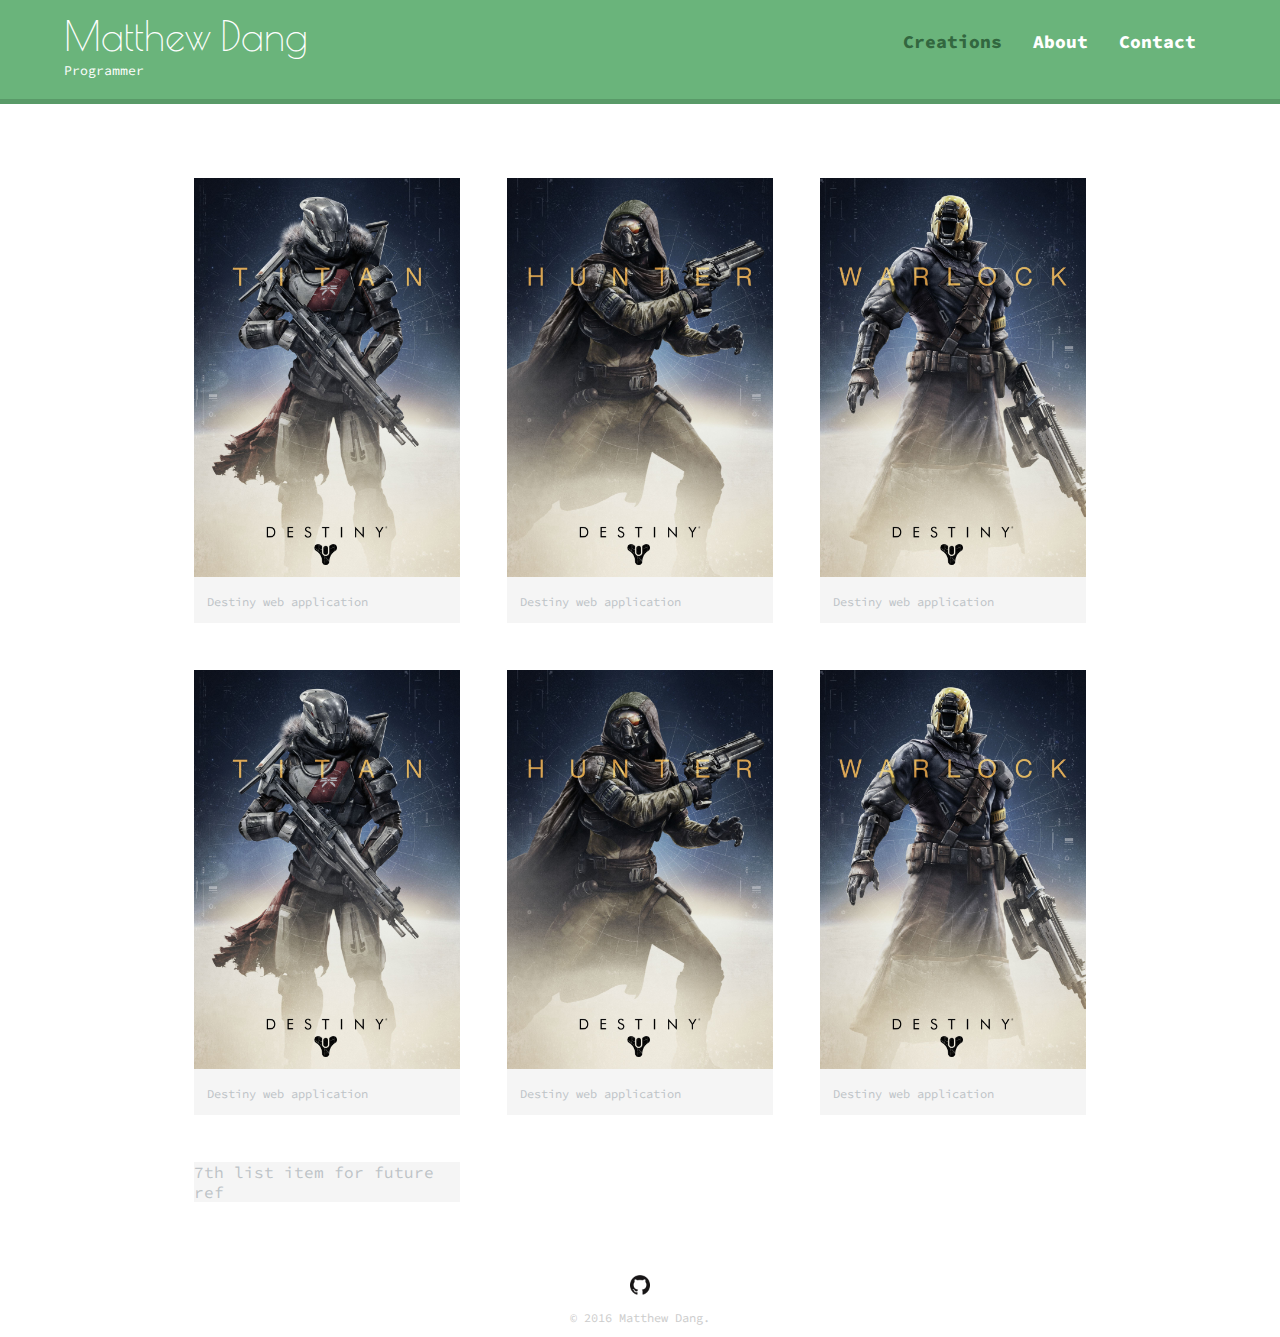
==== index.html @ dfb284ea "Website Pictures" ====
<!DOCTYPE html>
<html>
	<head>
		<meta charset="utf-8">
		<title>Matthew Dang | Programmer</title>
		<link rel="stylesheet" type="text/css" href="css/normalize.css">
		<link href="https://fonts.googleapis.com/css?family=Poiret+One%7cSource+Code+Pro" rel="stylesheet">
		<link rel="stylesheet" type="text/css" href="css/main.css">
		<link rel="stylesheet" type="text/css" href="css/responsive.css">
		<meta name="viewport" content="width=device-width, initial-scale=1.0">
	</head>
	<body>
		<header>
		<a href="index.html" id="logo">
			<h1>Matthew Dang</h1>
			<h2>Programmer</h2>
		</a>
		<nav>
			<ul>
				<li><a href="index.html" class="selected">Creations</a></li>
				<li><a href="about.html">About</a></li>
				<li><a href="contact.html">Contact</a></li>
			</ul>
		</nav>
		</header>
		<div id="wrapper">
			<section>
				<ul id="creations">
					<li>
						<a href="img/titan.jpg">
							<img src="img/titan.jpg" alt="">
							<p>Destiny web application</p>
						</a>
					</li>
					<li>
						<a href="img/hunter.jpg">
							<img src="img/hunter.jpg" alt="">
							<p>Destiny web application</p>
						</a>
					</li>
					<li>
						<a href="img/warlock.jpg">
							<img src="img/warlock.jpg" alt="">
							<p>Destiny web application</p>
						</a>
					</li>
					<li>
						<a href="img/titan.jpg">
							<img src="img/titan.jpg" alt="">
							<p>Destiny web application</p>
						</a>
					</li>
					<li>
						<a href="img/hunter.jpg">
							<img src="img/hunter.jpg" alt="">
							<p>Destiny web application</p>
						</a>
					</li>
					<li>
						<a href="img/warlock.jpg">
							<img src="img/warlock.jpg" alt="">
							<p>Destiny web application</p>
						</a>
					</li>
					<li>7th list item for future ref</li>
				</ul>
			</section>
			<footer>
				<a href="https://github.com/ItsDang"><img src="img/GitHubMark120.png" alt="GitHub Logo" class="social-icon"></a>
				<p>&copy; 2016 Matthew Dang.</p>
			</footer>
		</div>
	</body>
</html>
---- css/main.css ----
/**********************************
GENERAL
***********************************/

body {
	font-family: 'Source Code Pro', monospace;
}

#wrapper {
  max-width: 940px;
  margin: 0 auto;
  padding: 0 5%;
}

a {
  text-decoration: none;
}

img {
	max-width: 100%;
}

/**********************************
HEADING
***********************************/

header {
	float: left;
	margin: 0 0 30px 0;
	padding: 5px 0 0 0;
	width: 100%;
}

#logo {
  text-align: center;
  margin: 0;
}


h1 {
	font-family: 'Poiret One', cursive, sans-serif;
	margin: 15px 0;
	font-size: 1.75em;
	font-weight: normal;
	line-height: 0.8em;
}

h2 {
	font-family: 'Source Code Pro', monospace;
	font-size: .75em;
	margin: -5px 0 0;
	font-weight: normal;
	
}

h3 {
	margin: 0 0 1em 0;
}


/**********************************
NAVIGATION
***********************************/

nav {
	text-align: center;
	padding: 10px 0;
	margin: 20px 0 0;
}

nav ul {
	list-style: none;
	margin: 0 10px;
	padding: 0;
}

nav li {
	display: inline-block;
}

nav a {
	font-weight: 800;
	padding: 15px 10px;
}

/**********************************
FOOTER
***********************************/

footer {
	font-size: 0.75em;
	text-align: center;
	clear: both;
	padding-top: 50px;
	color: #ccc;
}

.social-icon {
	width: 20px;
	height: 20px;
	margin: 0 5px;
}

/**********************************
PAGE: CREATIONS;
***********************************/

#creations {
	margin: 0;
	padding: 0;
	list-style: none;
}

#creations li {
	float: left;
	width: 95%;
	margin: 2.5%;
	background-color: #f5f5f5;
	color: #bdc3c7;
}

#creations li a p {
	margin: 0;
	padding: 5%;
	font-size: 0.75em;
	color: #bdc3c7;
}

/**********************************
PAGE: ABOUT;
***********************************/

.profile-photo {
	display: block;
	max-width: 150px;
	margin: 0 auto 30px;
	border-radius: 100%;
}

/**********************************
PAGE: CONTACT;
***********************************/

.contact-info {
	list-style: none;
	padding: 0;
	margin: 0;
	font-size: 0.9em;

}

.contact-info a {
	display: block;
	min-height: 20px;
	background-repeat: no-repeat;
	background-size: 20px 20px;
	padding: 0 0 0 30px;
	margin: 0 0 10px 0;
}

.contact-info li.phone a {
	background-image: url('../img/phone.png');
}

.contact-info li.email a {
	background-image: url('../img/mail.png');
}

.contact-info li.twitter a {
	background-image: url('../img/twitter.png');
}

/**********************************
COLORS
***********************************/

/* site body */
body {
  background-color: #fff;
  color: #999;
}

/* green header */
header {
  background: #6ab47b;
  border-color: #599a68;
}

/* nav background on mobile */
nav {
  background: #599a68;
}

/* logo text */
h1, h2 {
  color: #fff;
}

/* links */
a {
  color: #6ab47b;
}

/* nav link */
nav a, nav a:visited {
  color: #fff;
}

/* selected nav link */
nav a.selected, nav a:hover {
  color: #32673f;
}
---- css/responsive.css ----
/*style changes for screens bigger than 480*/
@media screen and (min-width: 480px) {
	/**********************************
	CONTACT TWO COLUMN LAYOUT
	***********************************/
	#contactfirst {
		width: 50%;
		float: left;
	}
	#contactsecond {
		width: 40%;
		float: right;
	}

	/**********************************
	CREATIONS TWO COLUMN LAYOUT
	***********************************/

	#creations li {
		width: 45%;
	}

	#creations li:nth-child(2n+1) {
		clear: left;
	}

	/**********************************
	ABOUT TWO COLUMN LAYOUT
	***********************************/
	.profile-photo {
		float: left;
		margin: 0 5% 80px 0;
	}

}

/*style changes for screens bigger than 660*/
@media screen and (min-width: 660px) {

	/**********************************
	HEADER
	***********************************/
	
	nav {
		background: none;
		float: right;
		float: right;
		font-size: 1.125em;
		margin-top: 15px; 
		margin-right: 5%;
		text-align: right;
		width: 45%;
	}

	#logo {
		float: left;
		margin-left: 5%;
		text-align: left;
		width: 45%;
	}

	h1 {
		font-size: 2.5em;
	}

	h2 {
		font-size: 0.825em;
		margin-bottom: 20px;
	}

	header {
		border-bottom: 5px solid #599a68;
		margin-bottom: 50px;
	}

	/**********************************
	CREATIONS THREE COLUMN LAYOUT
	***********************************/
	#creations li {
		width: 28.333%;
	}

	#creations li:nth-child(2n+1) {
		clear: none;
	}

	#creations li:nth-child(4n) {
		clear: left;
	}
}
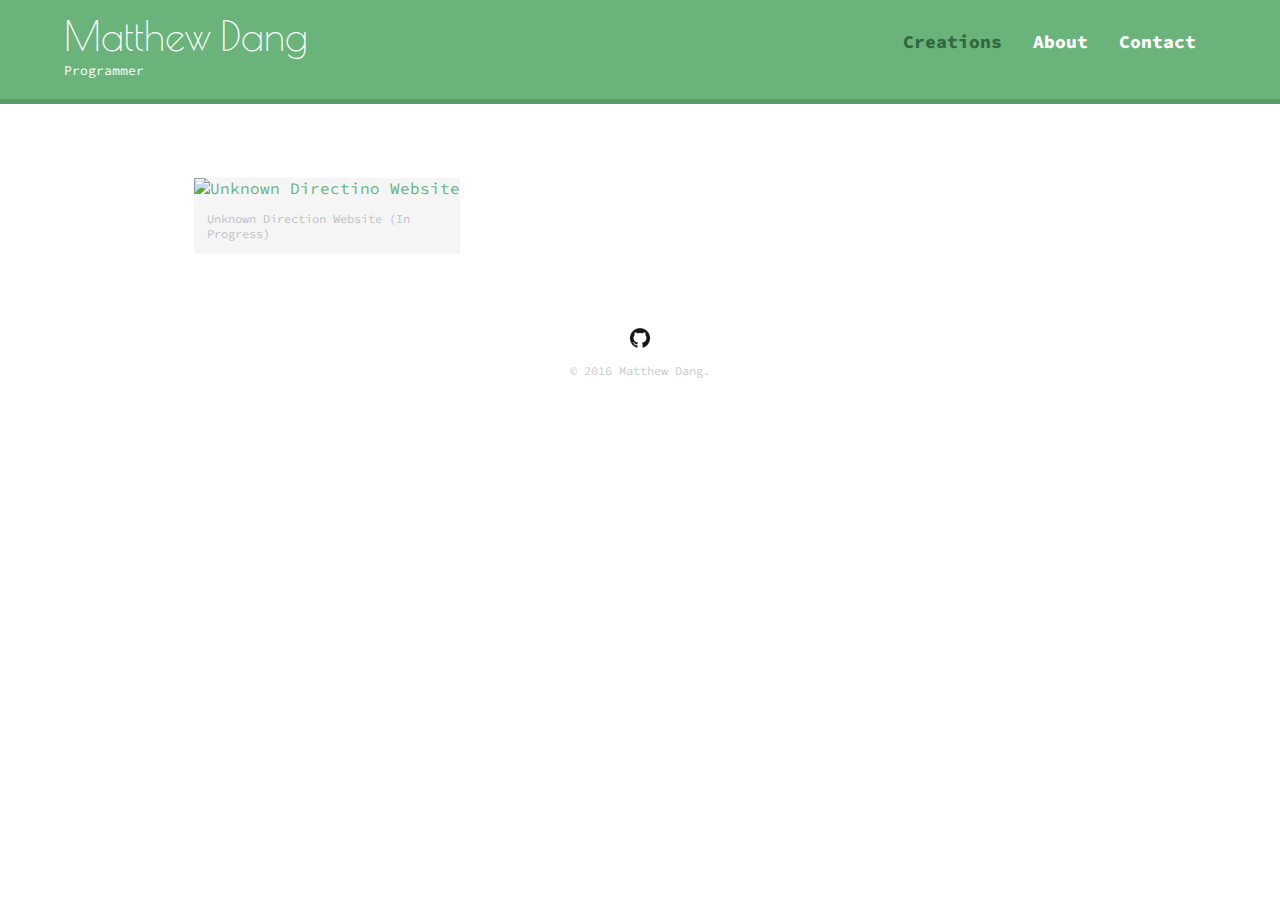
==== commit 56c18894: "Website Update" ====
--- a/index.html
+++ b/index.html
@@ -27,12 +27,12 @@
 			<section>
 				<ul id="creations">
 					<li>
-						<a href="img/titan.jpg">
-							<img src="img/titan.jpg" alt="">
-							<p>Destiny web application</p>
+						<a href="unkdir/index.html">
+							<img src="unkdir/img/unkdir.png" alt="Unknown Directino Website">
+							<p>Unknown Direction Website (In Progress)</p>
 						</a>
 					</li>
-					<li>
+					<!-- <li>
 						<a href="img/hunter.jpg">
 							<img src="img/hunter.jpg" alt="">
 							<p>Destiny web application</p>
@@ -62,7 +62,7 @@
 							<p>Destiny web application</p>
 						</a>
 					</li>
-					<li>7th list item for future ref</li>
+					<li>7th list item for future ref</li> -->
 				</ul>
 			</section>
 			<footer>
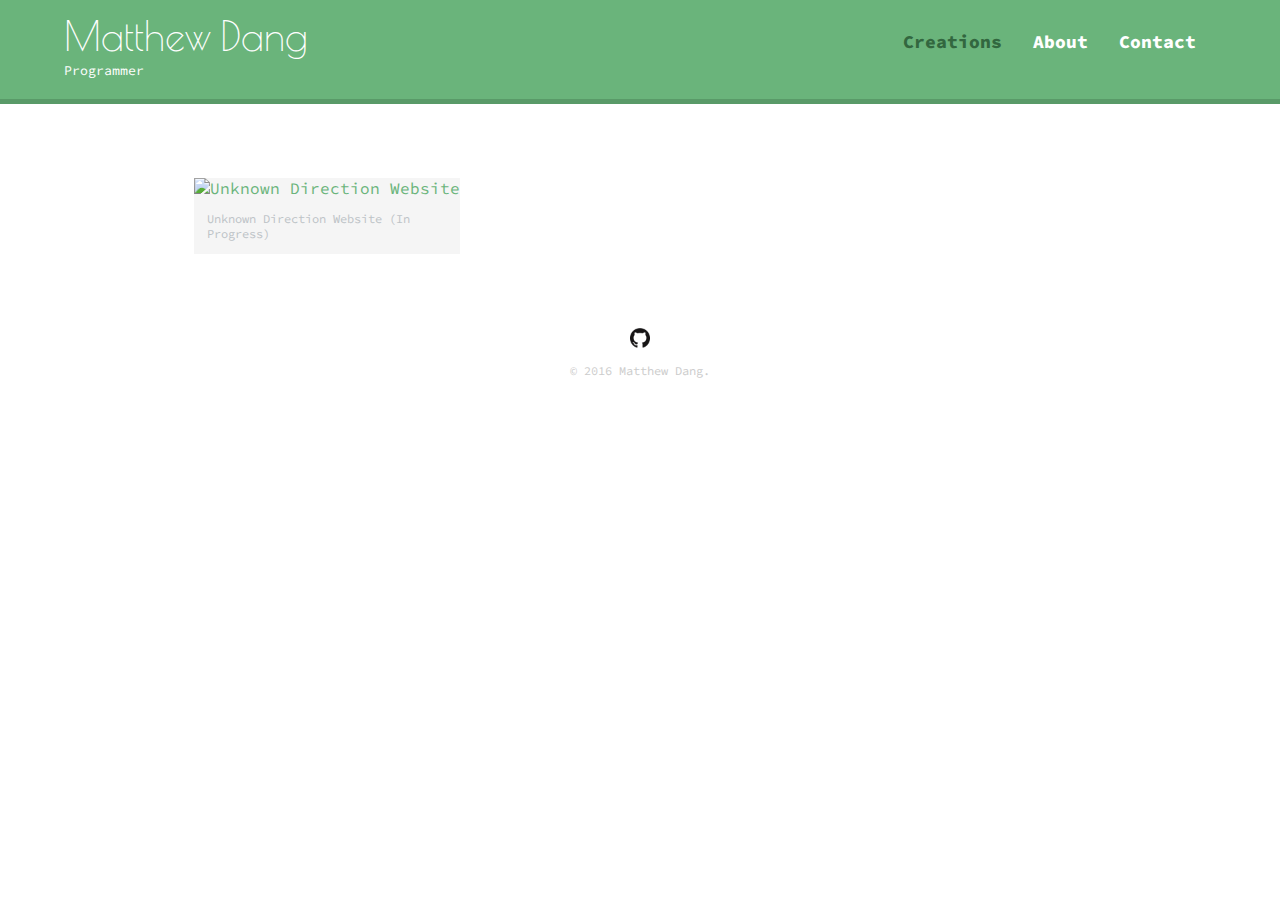
==== commit 40c941c9: "Website Update" ====
--- a/index.html
+++ b/index.html
@@ -28,7 +28,7 @@
 				<ul id="creations">
 					<li>
 						<a href="unkdir/index.html">
-							<img src="unkdir/img/unkdir.png" alt="Unknown Directino Website">
+							<img src="img/unkdir.png" alt="Unknown Direction Website">
 							<p>Unknown Direction Website (In Progress)</p>
 						</a>
 					</li>
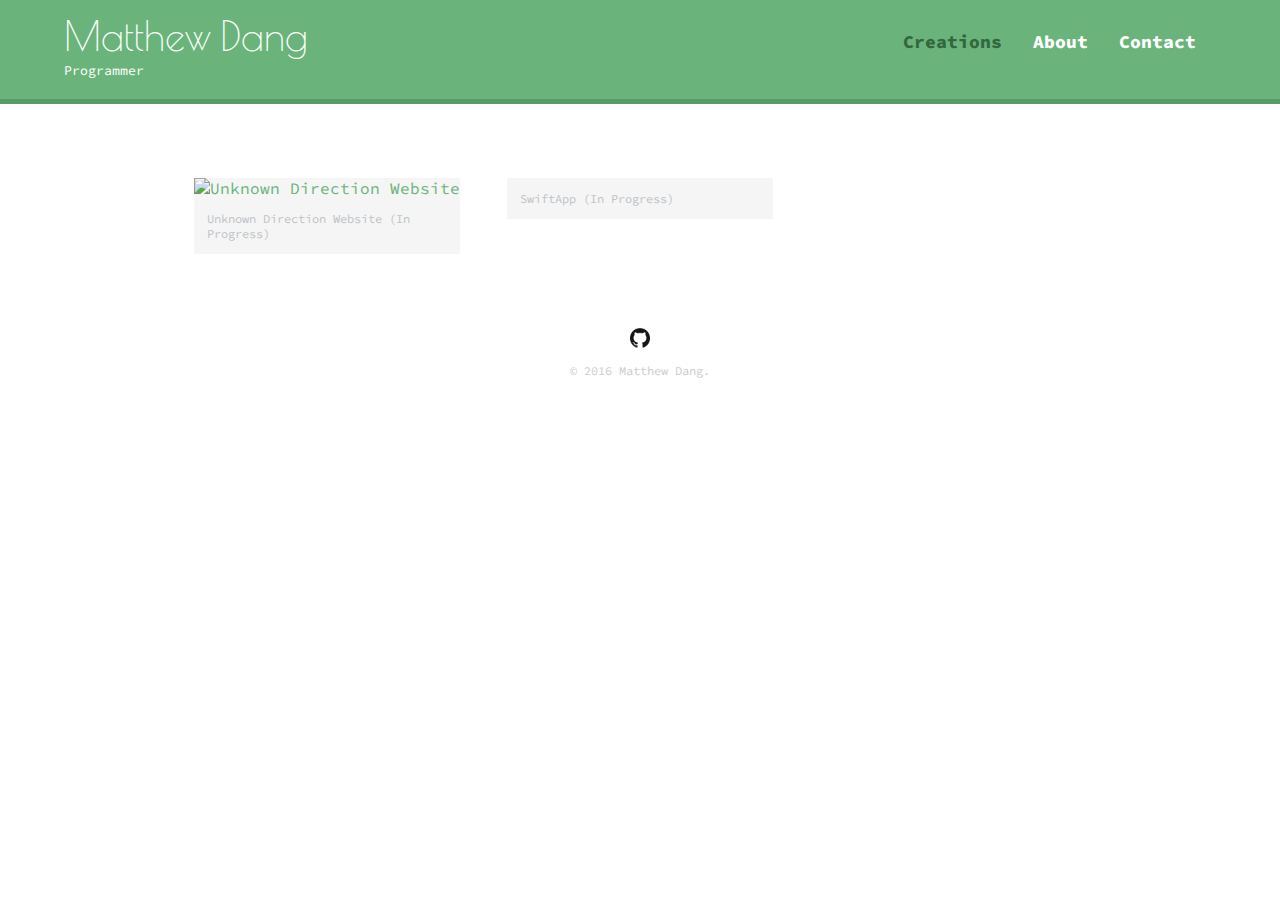
==== commit 96a83f65: "Added SwiftApp to Front Page" ====
--- a/index.html
+++ b/index.html
@@ -30,6 +30,12 @@
 						<a href="unkdir/index.html">
 							<img src="img/unkdir.png" alt="Unknown Direction Website">
 							<p>Unknown Direction Website (In Progress)</p>
+						</a>
+					</li>
+					<li>
+						<a href="SwiftApp/index.html">
+							<!-- <img src="img/unkdir.png" alt="Unknown Direction Website"> -->
+							<p>SwiftApp (In Progress)</p>
 						</a>
 					</li>
 					<!-- <li>
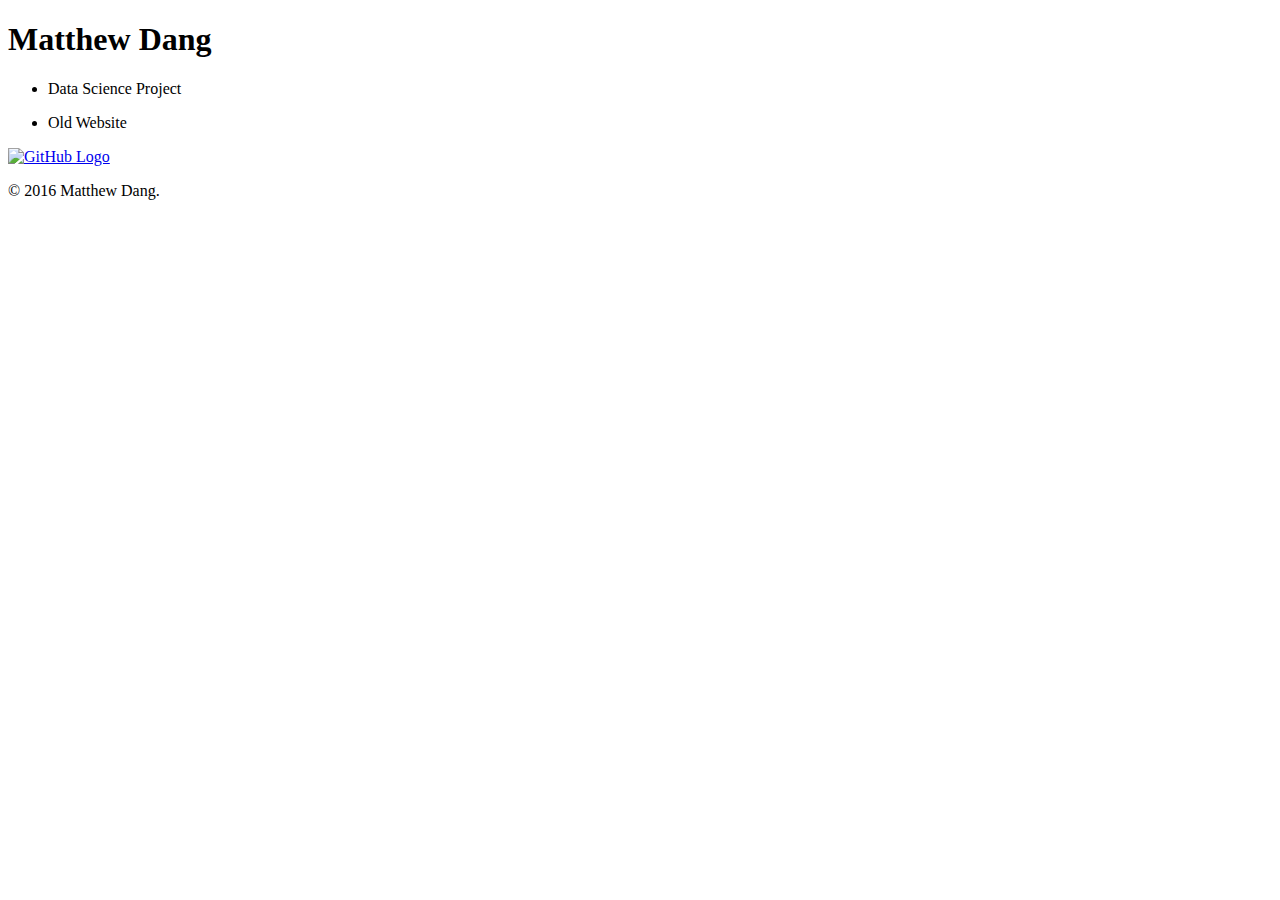
==== commit dc10d22e: "Super basic layout of homepage." ====
--- a/index.html
+++ b/index.html
@@ -2,76 +2,28 @@
 <html>
 	<head>
 		<meta charset="utf-8">
-		<title>Matthew Dang | Programmer</title>
-		<link rel="stylesheet" type="text/css" href="css/normalize.css">
-		<link href="https://fonts.googleapis.com/css?family=Poiret+One%7cSource+Code+Pro" rel="stylesheet">
-		<link rel="stylesheet" type="text/css" href="css/main.css">
-		<link rel="stylesheet" type="text/css" href="css/responsive.css">
-		<meta name="viewport" content="width=device-width, initial-scale=1.0">
+		<title>Matthew Dang</title>
 	</head>
 	<body>
 		<header>
-		<a href="index.html" id="logo">
+		<!-- Need name here -->
 			<h1>Matthew Dang</h1>
-			<h2>Programmer</h2>
-		</a>
-		<nav>
-			<ul>
-				<li><a href="index.html" class="selected">Creations</a></li>
-				<li><a href="about.html">About</a></li>
-				<li><a href="contact.html">Contact</a></li>
-			</ul>
-		</nav>
+		<!-- Need a navbar here -->
 		</header>
 		<div id="wrapper">
 			<section>
 				<ul id="creations">
+					<!-- Need to add pictures and links -->
 					<li>
-						<a href="unkdir/index.html">
-							<img src="img/unkdir.png" alt="Unknown Direction Website">
-							<p>Unknown Direction Website (In Progress)</p>
-						</a>
+							<p>Data Science Project</p>
 					</li>
 					<li>
-						<a href="SwiftApp/index.html">
-							<!-- <img src="img/unkdir.png" alt="Unknown Direction Website"> -->
-							<p>SwiftApp (In Progress)</p>
-						</a>
+							<p>Old Website</p>
 					</li>
-					<!-- <li>
-						<a href="img/hunter.jpg">
-							<img src="img/hunter.jpg" alt="">
-							<p>Destiny web application</p>
-						</a>
-					</li>
-					<li>
-						<a href="img/warlock.jpg">
-							<img src="img/warlock.jpg" alt="">
-							<p>Destiny web application</p>
-						</a>
-					</li>
-					<li>
-						<a href="img/titan.jpg">
-							<img src="img/titan.jpg" alt="">
-							<p>Destiny web application</p>
-						</a>
-					</li>
-					<li>
-						<a href="img/hunter.jpg">
-							<img src="img/hunter.jpg" alt="">
-							<p>Destiny web application</p>
-						</a>
-					</li>
-					<li>
-						<a href="img/warlock.jpg">
-							<img src="img/warlock.jpg" alt="">
-							<p>Destiny web application</p>
-						</a>
-					</li>
-					<li>7th list item for future ref</li> -->
 				</ul>
 			</section>
 			<footer>
+			<!-- Want github, linkedin, email, leetcode, etc. icons as links. -->
 				<a href="https://github.com/ItsDang"><img src="img/GitHubMark120.png" alt="GitHub Logo" class="social-icon"></a>
 				<p>&copy; 2016 Matthew Dang.</p>
 			</footer>
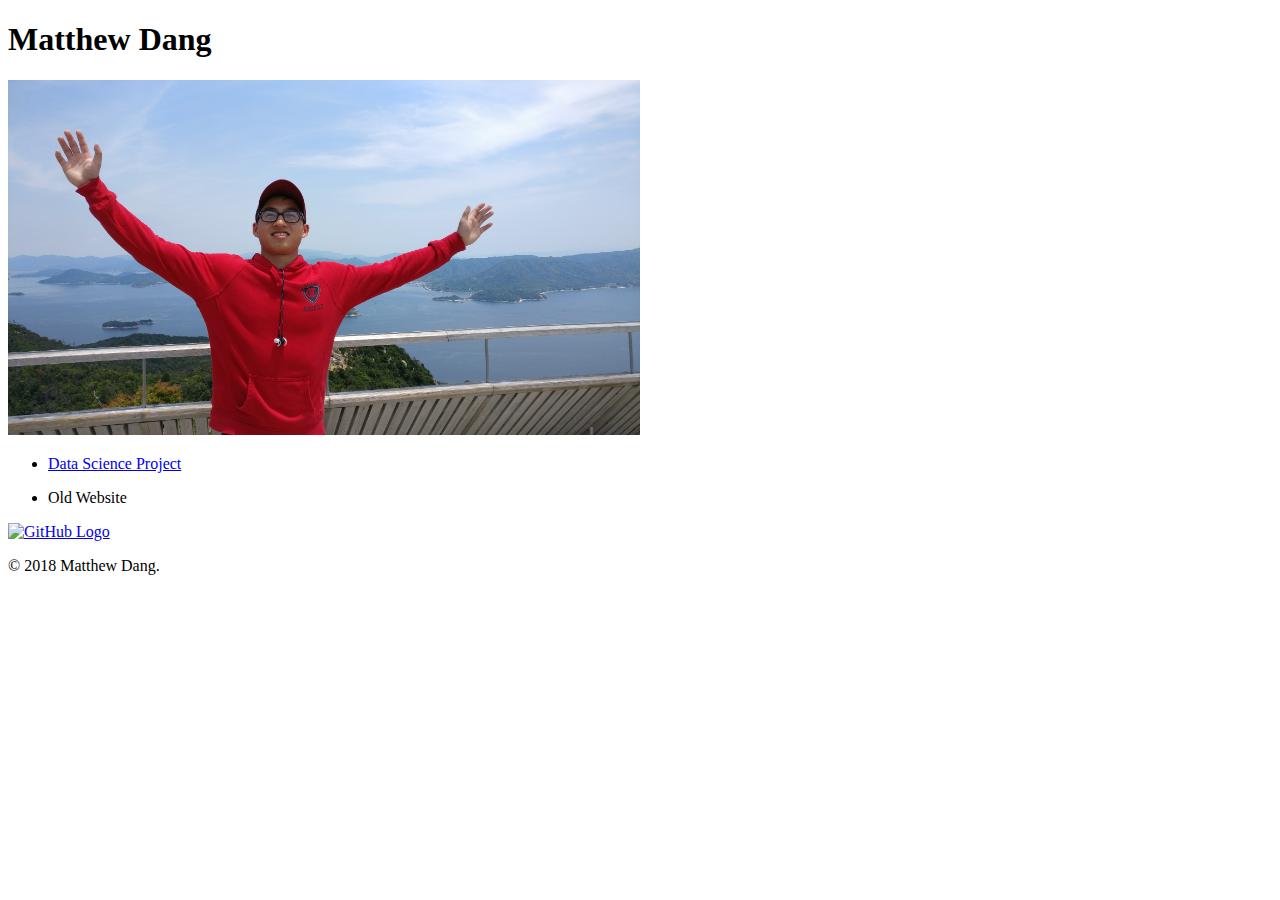
==== commit afc967ce: "Added photo and some links." ====
--- a/index.html
+++ b/index.html
@@ -10,22 +10,30 @@
 			<h1>Matthew Dang</h1>
 		<!-- Need a navbar here -->
 		</header>
+		<img src="placeholder.jpg" height="50%" width="50%">
 		<div id="wrapper">
 			<section>
 				<ul id="creations">
 					<!-- Need to add pictures and links -->
 					<li>
+						<!-- For now until update redesign branch -->
+						<a href="https://itsdang.github.io">
 							<p>Data Science Project</p>
+						</a>
 					</li>
 					<li>
+						<!-- <a href=""> -->
 							<p>Old Website</p>
+						<!-- </a> -->
 					</li>
 				</ul>
 			</section>
 			<footer>
 			<!-- Want github, linkedin, email, leetcode, etc. icons as links. -->
-				<a href="https://github.com/ItsDang"><img src="img/GitHubMark120.png" alt="GitHub Logo" class="social-icon"></a>
-				<p>&copy; 2016 Matthew Dang.</p>
+				<a href="https://github.com/ItsDang">
+					<img src="img/GitHubMark120.png" alt="GitHub Logo" class="social-icon">
+				</a>
+				<p>&copy; 2018 Matthew Dang.</p>
 			</footer>
 		</div>
 	</body>
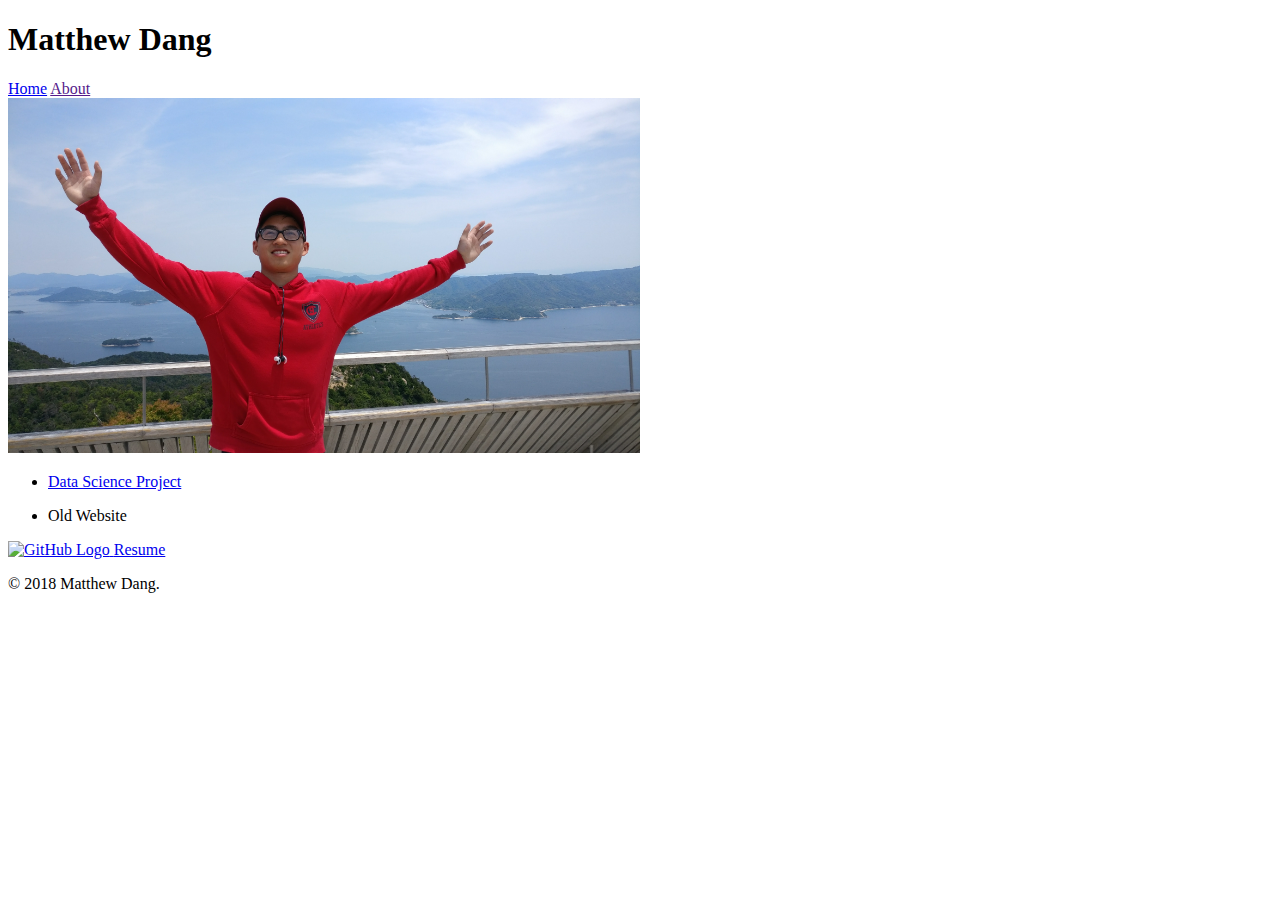
==== commit 453b8499: "Added basic nav, resume link." ====
--- a/index.html
+++ b/index.html
@@ -9,6 +9,10 @@
 		<!-- Need name here -->
 			<h1>Matthew Dang</h1>
 		<!-- Need a navbar here -->
+		<nav>
+			<a href="index.html">Home</a>
+			<a href="">About</a>
+		</nav>
 		</header>
 		<img src="placeholder.jpg" height="50%" width="50%">
 		<div id="wrapper">
@@ -18,7 +22,7 @@
 					<li>
 						<!-- For now until update redesign branch -->
 						<a href="https://itsdang.github.io">
-							<p>Data Science Project</p>
+							Data Science Project
 						</a>
 					</li>
 					<li>
@@ -33,6 +37,10 @@
 				<a href="https://github.com/ItsDang">
 					<img src="img/GitHubMark120.png" alt="GitHub Logo" class="social-icon">
 				</a>
+				<a href="Resume.pdf">
+					<!-- <img src=""> -->
+					Resume
+				</a>
 				<p>&copy; 2018 Matthew Dang.</p>
 			</footer>
 		</div>
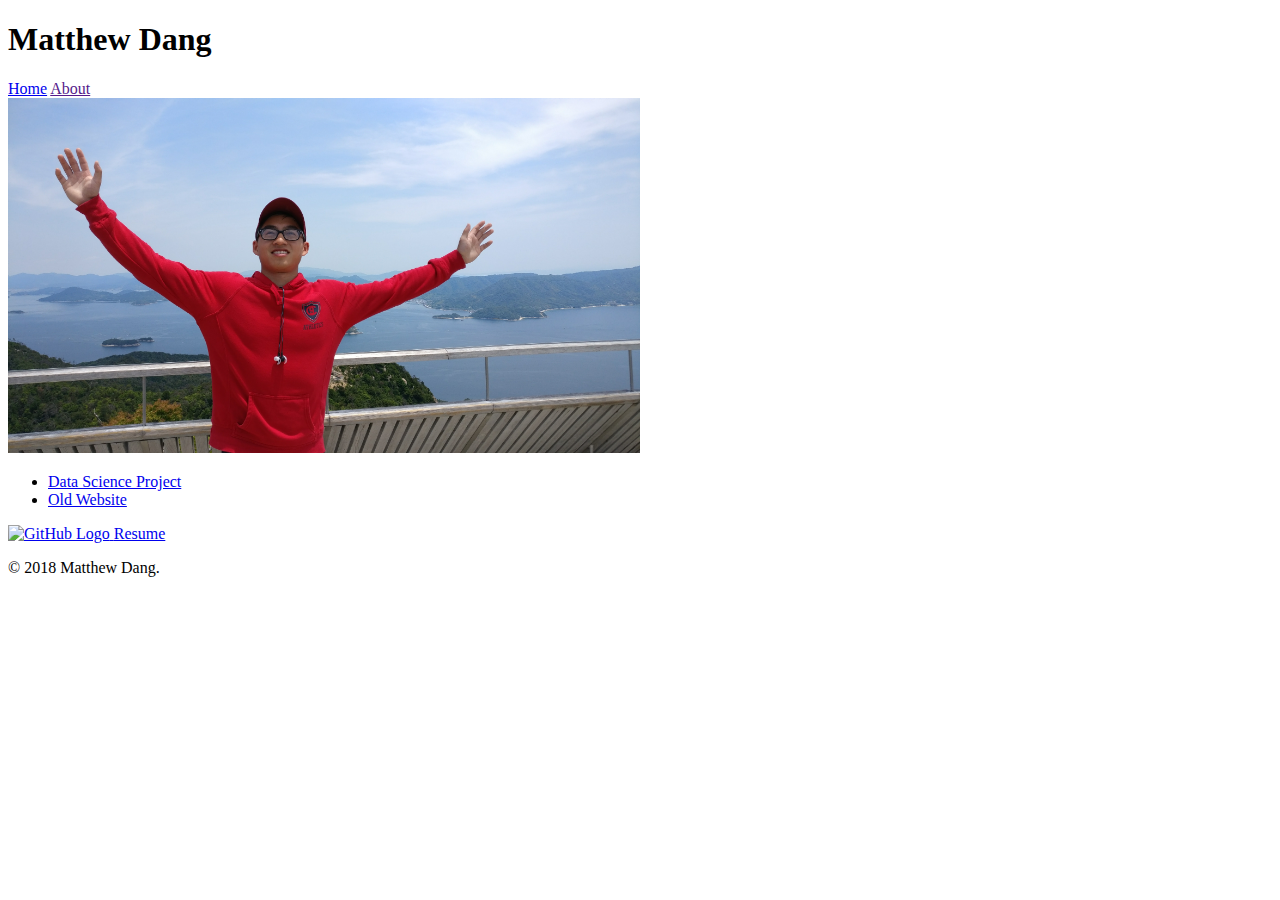
==== commit aa021955: "Fixing link issues." ====
--- a/index.html
+++ b/index.html
@@ -21,14 +21,14 @@
 					<!-- Need to add pictures and links -->
 					<li>
 						<!-- For now until update redesign branch -->
-						<a href="https://itsdang.github.io">
+						<a href="Data_Science_Project.html">
 							Data Science Project
 						</a>
 					</li>
 					<li>
-						<!-- <a href=""> -->
-							<p>Old Website</p>
-						<!-- </a> -->
+						<a href="Old_Website/index.html">
+							Old Website
+						</a>
 					</li>
 				</ul>
 			</section>
